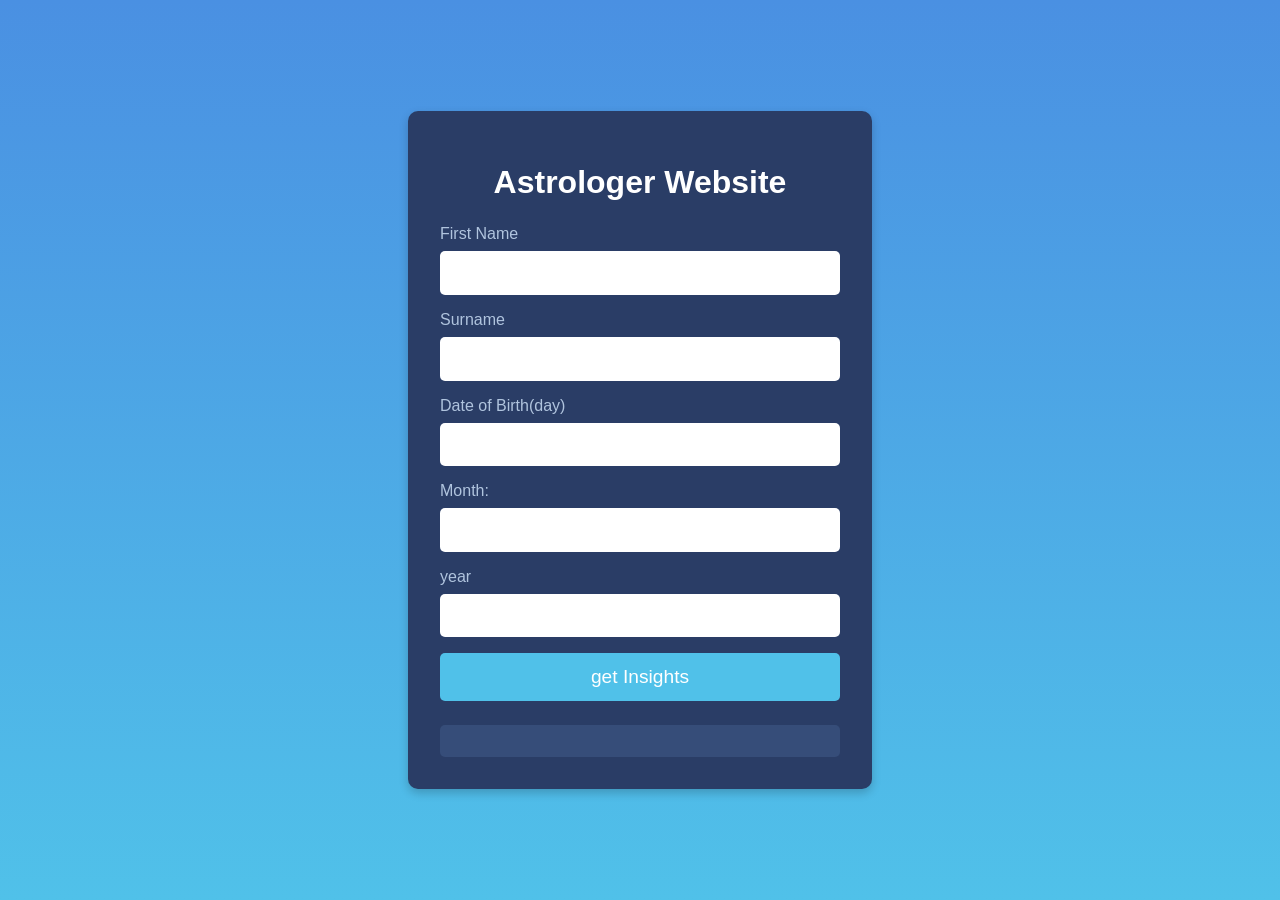
==== index.html @ 3092defb "Rename astrology.html to index.html" ====
<html>
    <head><title>Astrologer app</title>
    <link rel ="stylesheet" href ="./astrologer.css"></head>
    <body>
        <div class="container">
            <h1> Astrologer Website</h1>
            <form id ="astroform">
                <label for = "name">First Name</label>
                <input type ="text" id ="name" name ="name" required>

                <label for ="Surname">Surname</label>
                <input type = "text" id ="surname" name ="surname" required>

                <label for ="day">Date of Birth(day)</label>
                <input type ="number" id ="day" name ="day" min ="1" max ='31' required>

                <label for ="month">Month:</label>
                <input  type ="number" id ="month" name ="month" min ="1" max ="12" required>

                <label for ="year">year</label>
                <input type ="number" id ="year" name ="year" min="1990" max ="2025">

                <input type ="submit" value ="get Insights">

            </form>
            <div class="result" id="result"></div>
    </div>
        
        <script src ="./astrologer.js"></script>
    </body>
</html>
---- astrologer.css ----
body {
    font-family: Arial, sans-serif;
    margin: 0;
    padding: 0;
    background: linear-gradient(to bottom, #4a90e2, #50c1e9);
    color: #fff;
    display: flex;
    justify-content: center;
    align-items: center;
    height: 100vh;
}

.container {
    background: #2a3d66;
    padding: 2rem;
    border-radius: 10px;
    box-shadow: 0 4px 10px rgba(0, 0, 0, 0.2);
    text-align: center;
    width: 90%;
    max-width: 400px;
}

.container h1 {
    font-size: 2rem;
    margin-bottom: 1.5rem;
}

form {
    display: flex;
    flex-direction: column;
}

label {
    font-size: 1rem;
    margin-bottom: 0.5rem;
    text-align: left;
    color: #b0c4de;
}

input[type="text"],
input[type="number"] {
    padding: 0.8rem;
    margin-bottom: 1rem;
    border: none;
    border-radius: 5px;
    font-size: 1rem;
}

input[type="submit"] {
    padding: 0.8rem;
    border: none;
    border-radius: 5px;
    background: #50c1e9;
    color: #fff;
    font-size: 1.2rem;
    cursor: pointer;
    transition: background 0.3s ease;
}

input[type="submit"]:hover {
    background: #3a9bc7;
}

.result {
    margin-top: 1.5rem;
    font-size: 1.2rem;
    background: #364d79;
    padding: 1rem;
    border-radius: 5px;
}
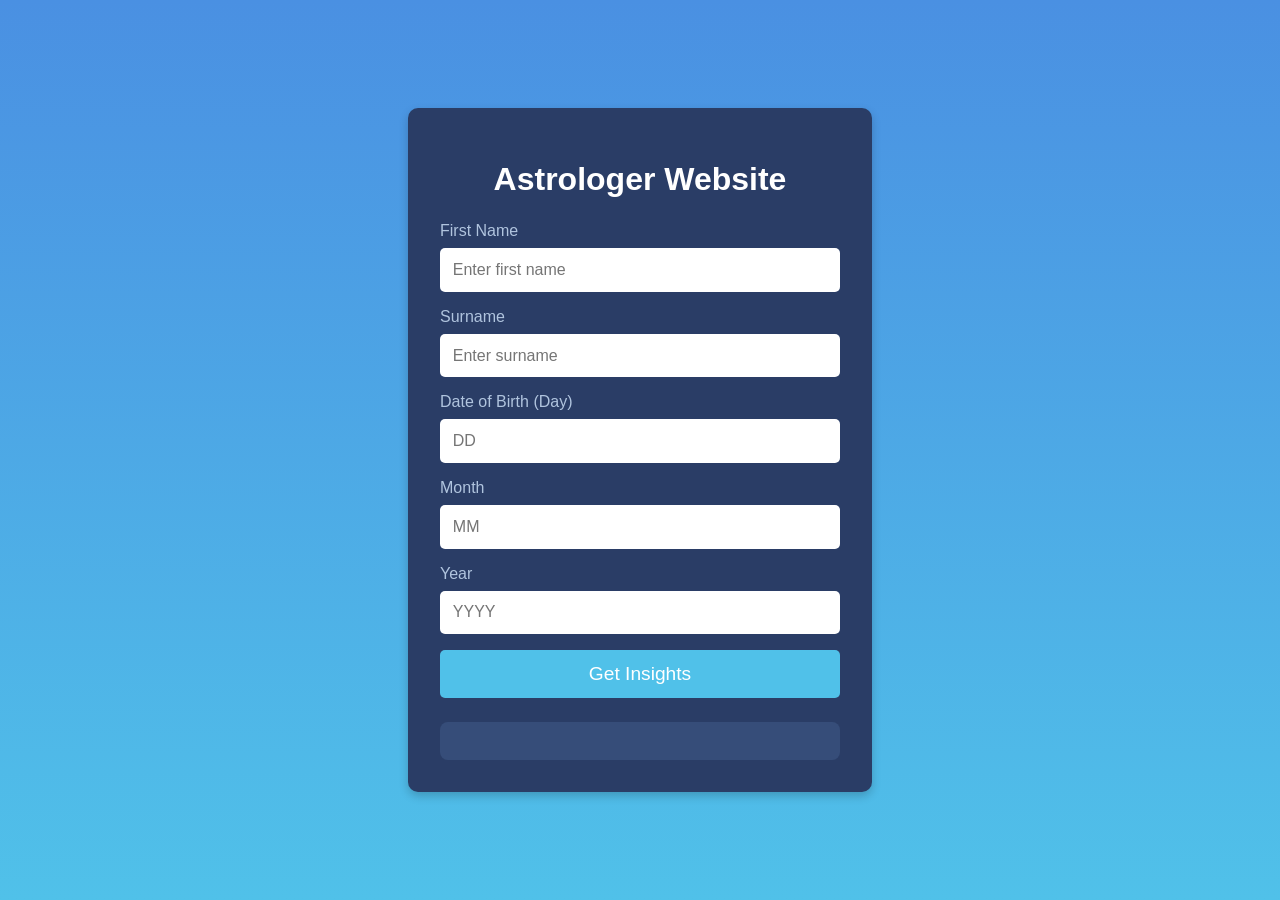
==== commit 542dc4b1: "Fix form validation, responsive HTML layout, styling, and add GitHub Pages deployment workflow" ====
--- a/index.html
+++ b/index.html
@@ -1,31 +1,35 @@
-<html>
-    <head><title>Astrologer app</title>
-    <link rel ="stylesheet" href ="./astrologer.css"></head>
+<!DOCTYPE html>
+<html lang="en">
+    <head>
+        <meta charset="UTF-8">
+        <meta name="viewport" content="width=device-width, initial-scale=1.0">
+        <title>Astrologer App - Astro Insights</title>
+        <link rel="stylesheet" href="./astrologer.css">
+    </head>
     <body>
         <div class="container">
-            <h1> Astrologer Website</h1>
-            <form id ="astroform">
-                <label for = "name">First Name</label>
-                <input type ="text" id ="name" name ="name" required>
+            <h1>Astrologer Website</h1>
+            <form id="astroform">
+                <label for="name">First Name</label>
+                <input type="text" id="name" name="name" placeholder="Enter first name" required>
 
-                <label for ="Surname">Surname</label>
-                <input type = "text" id ="surname" name ="surname" required>
+                <label for="surname">Surname</label>
+                <input type="text" id="surname" name="surname" placeholder="Enter surname" required>
 
-                <label for ="day">Date of Birth(day)</label>
-                <input type ="number" id ="day" name ="day" min ="1" max ='31' required>
+                <label for="day">Date of Birth (Day)</label>
+                <input type="number" id="day" name="day" min="1" max="31" placeholder="DD" required>
 
-                <label for ="month">Month:</label>
-                <input  type ="number" id ="month" name ="month" min ="1" max ="12" required>
+                <label for="month">Month</label>
+                <input type="number" id="month" name="month" min="1" max="12" placeholder="MM" required>
 
-                <label for ="year">year</label>
-                <input type ="number" id ="year" name ="year" min="1990" max ="2025">
+                <label for="year">Year</label>
+                <input type="number" id="year" name="year" min="1900" max="2026" placeholder="YYYY" required>
 
-                <input type ="submit" value ="get Insights">
-
+                <input type="submit" value="Get Insights">
             </form>
             <div class="result" id="result"></div>
-    </div>
+        </div>
         
-        <script src ="./astrologer.js"></script>
+        <script src="./astrologer.js"></script>
     </body>
 </html>
--- a/astrologer.css
+++ b/astrologer.css
@@ -63,8 +63,14 @@
 
 .result {
     margin-top: 1.5rem;
-    font-size: 1.2rem;
+    font-size: 1rem;
     background: #364d79;
-    padding: 1rem;
-    border-radius: 5px;
+    padding: 1.2rem;
+    border-radius: 8px;
+    text-align: left;
+    line-height: 1.5;
+}
+
+.result p {
+    margin: 0.5rem 0;
 }
